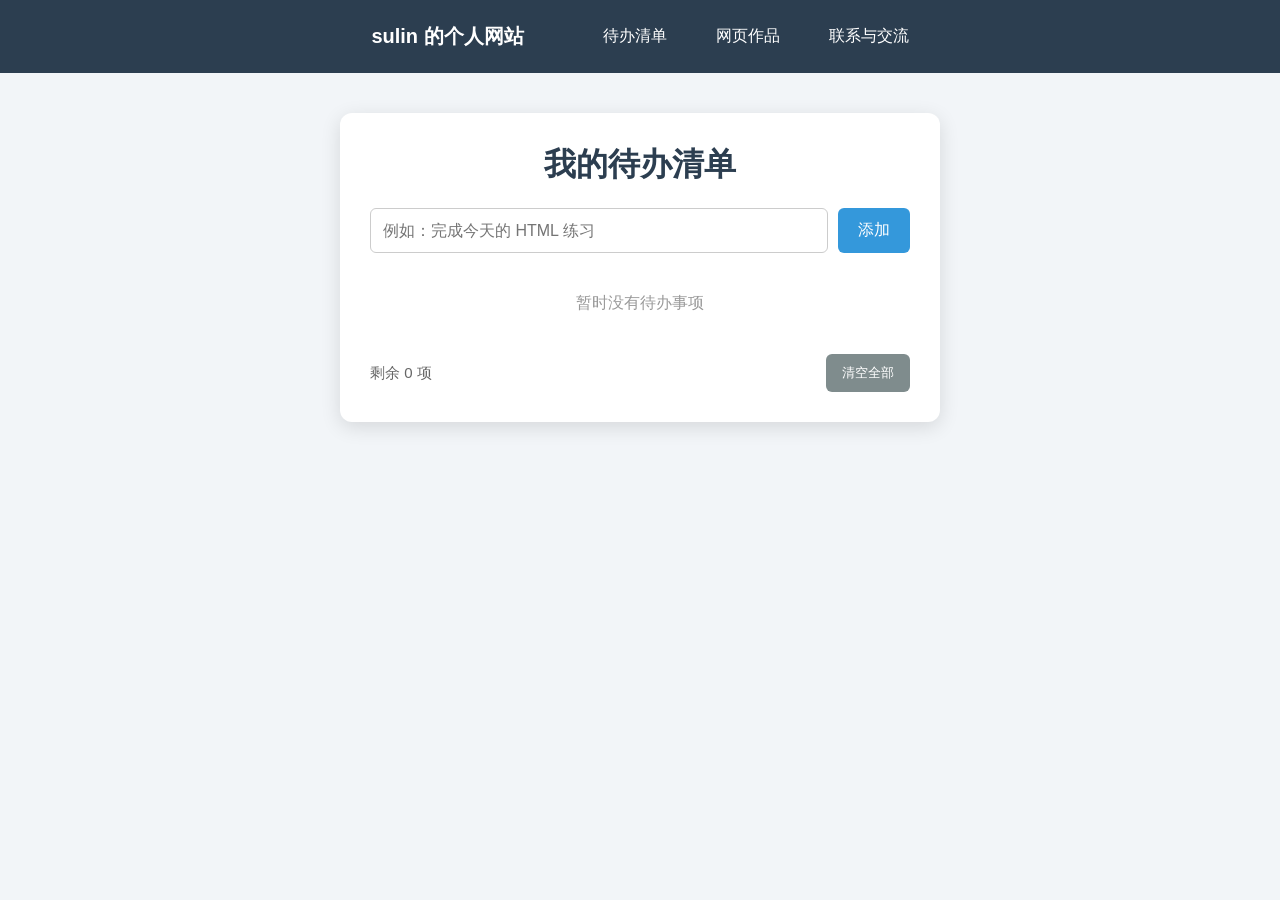
==== 1.html @ 032f975e "Improve sulin portfolio content and on-page SEO" ====
<!DOCTYPE html>
<html lang="zh-CN">

<head>

    <!-- 设置网页字符编码 -->
    <meta charset="UTF-8">

    <!-- 让网页适应手机、平板和电脑 -->
    <meta name="viewport" content="width=device-width, initial-scale=1.0">

    <!-- 浏览器标签页标题 -->
    <title>我的待办清单｜sulin 的 JavaScript 网页练习</title>
    <meta name="description" content="sulin 的 JavaScript 待办清单练习，支持添加任务、标记完成、删除任务和统计剩余事项。">
    <meta name="author" content="sulin">
    <link rel="canonical" href="https://sulin1122.github.io/1.html">

    <style>

        /* 清除浏览器默认的部分内外边距 */
        * {
            box-sizing: border-box; /* 宽度和高度包含内边距、边框 */
        }

        /* 设置整个页面 */
        body {
            margin: 0; /* 清除页面默认外边距 */
            font-family: Arial, sans-serif; /* 设置字体 */
            background-color: #f2f5f8; /* 设置页面背景颜色 */
            color: #333; /* 设置默认文字颜色 */
        }

        /* 设置网站头部 */
        header {
            background-color: #2c3e50; /* 设置头部背景颜色 */
            padding: 15px 20px; /* 设置头部上下和左右内边距 */
        }

        /* 设置导航栏 */
        nav {
            display: flex; /* 开启 Flex 布局 */
            justify-content: center; /* 让导航链接水平居中 */
            align-items: center; /* 让导航链接垂直居中 */
            gap: 25px; /* 设置导航链接之间的距离 */
            flex-wrap: wrap; /* 空间不足时允许换行 */
        }

        /* 设置导航栏链接 */
        nav a {
            color: white; /* 设置链接文字颜色 */
            text-decoration: none; /* 去掉链接下划线 */
            font-size: 16px; /* 设置文字大小 */
            padding: 8px 12px; /* 设置链接内边距 */
            border-radius: 5px; /* 设置圆角 */
        }

        /* 设置第一个网站名称链接 */
        nav a:first-child {
            font-size: 20px; /* 设置网站名称文字大小 */
            font-weight: bold; /* 设置文字加粗 */
            margin-right: 30px; /* 设置右侧距离 */
        }

        /* 鼠标移动到导航链接上时 */
        nav a:hover {
            background-color: #3498db; /* 改变链接背景颜色 */
        }

        /* 待办清单最外层区域 */
        .todo-container {
            width: 90%; /* 设置容器宽度 */
            max-width: 600px; /* 设置容器最大宽度 */
            margin: 40px auto; /* 设置上下外边距，并让容器水平居中 */
            padding: 30px; /* 设置容器内边距 */
            background-color: white; /* 设置容器背景颜色 */
            border-radius: 12px; /* 设置容器圆角 */
            box-shadow: 0 5px 20px rgba(0, 0, 0, 0.12); /* 设置容器阴影 */
        }

        /* 设置待办清单标题 */
        #header {
            margin-top: 0; /* 清除标题顶部外边距 */
            text-align: center; /* 让标题文字居中 */
            color: #2c3e50; /* 设置标题文字颜色 */
        }

        /* 输入框和添加按钮所在区域 */
        .input-area {
            display: flex; /* 开启 Flex 布局 */
            gap: 10px; /* 设置输入框和按钮之间的距离 */
            margin-bottom: 20px; /* 设置区域底部外边距 */
        }

        /* 设置待办事项输入框 */
        #todoInput {
            flex: 1; /* 让输入框占据剩余空间 */
            min-width: 0; /* 防止输入框在小屏幕中超出容器 */
            padding: 12px; /* 设置输入框内边距 */
            border: 1px solid #cccccc; /* 设置输入框边框 */
            border-radius: 6px; /* 设置输入框圆角 */
            font-size: 16px; /* 设置输入框文字大小 */
            outline: none; /* 去掉点击输入框时的默认轮廓 */
        }

        /* 点击待办事项输入框时 */
        #todoInput:focus {
            border-color: #3498db; /* 改变输入框边框颜色 */
            box-shadow: 0 0 5px rgba(52, 152, 219, 0.4); /* 添加蓝色阴影 */
        }

        /* 添加按钮 */
        #addButton {
            padding: 12px 20px; /* 设置按钮内边距 */
            border: none; /* 去掉按钮边框 */
            border-radius: 6px; /* 设置按钮圆角 */
            background-color: #3498db; /* 设置按钮背景颜色 */
            color: white; /* 设置按钮文字颜色 */
            font-size: 16px; /* 设置按钮文字大小 */
            cursor: pointer; /* 鼠标移动到按钮上时显示小手 */
        }

        /* 鼠标移动到添加按钮上时 */
        #addButton:hover {
            background-color: #2980b9; /* 改变按钮背景颜色 */
        }

        /* 待办事项列表 */
        #todoList {
            padding: 0; /* 清除列表默认内边距 */
            margin: 0; /* 清除列表默认外边距 */
            list-style: none; /* 去掉列表前面的圆点 */
        }

        /* 每一条待办事项 */
        .todo-item {
            display: flex; /* 开启 Flex 布局 */
            align-items: center; /* 让内容垂直居中 */
            gap: 10px; /* 设置内容之间的距离 */
            padding: 12px; /* 设置待办事项内边距 */
            margin-bottom: 10px; /* 设置待办事项底部距离 */
            background-color: #f7f9fa; /* 设置待办事项背景颜色 */
            border: 1px solid #e1e4e8; /* 设置待办事项边框 */
            border-radius: 6px; /* 设置待办事项圆角 */
        }

        /* 设置复选框 */
        .todo-checkbox {
            width: 20px; /* 设置复选框宽度 */
            height: 20px; /* 设置复选框高度 */
            cursor: pointer; /* 鼠标移动到复选框时显示小手 */
        }

        /* 设置待办事项文字 */
        .todo-text {
            flex: 1; /* 让文字占据剩余空间 */
            word-break: break-all; /* 文字太长时自动换行 */
        }

        /* 待办事项完成后的文字样式 */
        .completed .todo-text {
            color: #999; /* 设置完成后的文字颜色 */
            text-decoration: line-through; /* 给完成的文字添加删除线 */
        }

        /* 删除按钮 */
        .delete-button {
            padding: 7px 12px; /* 设置按钮内边距 */
            border: none; /* 去掉按钮边框 */
            border-radius: 5px; /* 设置按钮圆角 */
            background-color: #e74c3c; /* 设置按钮背景颜色 */
            color: white; /* 设置按钮文字颜色 */
            cursor: pointer; /* 鼠标移动到按钮上时显示小手 */
        }

        /* 鼠标移动到删除按钮上时 */
        .delete-button:hover {
            background-color: #c0392b; /* 改变删除按钮背景颜色 */
        }

        /* 清单底部区域 */
        .todo-footer {
            display: flex; /* 开启 Flex 布局 */
            justify-content: space-between; /* 让统计文字和按钮分别位于两侧 */
            align-items: center; /* 让内容垂直居中 */
            gap: 15px; /* 设置内容之间的距离 */
            margin-top: 20px; /* 设置顶部外边距 */
        }

        /* 剩余任务数量文字 */
        #todoCount {
            color: #666; /* 设置文字颜色 */
            font-size: 15px; /* 设置文字大小 */
        }

        /* 清空全部按钮 */
        #clearButton {
            padding: 10px 16px; /* 设置按钮内边距 */
            border: none; /* 去掉按钮边框 */
            border-radius: 6px; /* 设置按钮圆角 */
            background-color: #7f8c8d; /* 设置按钮背景颜色 */
            color: white; /* 设置按钮文字颜色 */
            cursor: pointer; /* 鼠标移动到按钮上时显示小手 */
        }

        /* 鼠标移动到清空按钮上时 */
        #clearButton:hover {
            background-color: #626e70; /* 改变按钮背景颜色 */
        }

        /* 没有待办事项时显示的提示文字 */
        #emptyMessage {
            text-align: center; /* 让提示文字居中 */
            color: #999; /* 设置提示文字颜色 */
            padding: 20px 0; /* 设置提示文字上下内边距 */
        }

        /* 手机屏幕适配 */
        @media screen and (max-width: 480px) {

            /* 修改导航栏方向 */
            nav {
                gap: 8px; /* 减少导航链接之间的距离 */
            }

            /* 修改网站名称链接 */
            nav a:first-child {
                width: 100%; /* 让网站名称独占一行 */
                margin-right: 0; /* 清除右侧外边距 */
                text-align: center; /* 让网站名称居中 */
            }

            /* 修改清单容器 */
            .todo-container {
                margin: 25px auto; /* 减少容器上下外边距 */
                padding: 20px; /* 减少容器内边距 */
            }

            /* 修改输入区域 */
            .input-area {
                flex-direction: column; /* 让输入框和按钮上下排列 */
            }

            /* 修改底部区域 */
            .todo-footer {
                flex-direction: column; /* 让统计文字和清空按钮上下排列 */
            }

            /* 修改清空按钮 */
            #clearButton {
                width: 100%; /* 让清空按钮占满一行 */
            }
        }

    </style>

</head>

<body>

    <!-- 网站顶部区域 -->
    <header>

        <!-- 导航栏 -->
        <nav aria-label="待办清单导航">
            <a href="./index.html">sulin 的个人网站</a>
            <a href="#header">待办清单</a>
            <a href="./index.html#works">网页作品</a>
            <a href="./index.html#contact">联系与交流</a>
        </nav>

    </header>

    <!-- 待办清单主体区域 -->
    <main class="todo-container">

        <!-- 待办清单标题 -->
        <h1 id="header">我的待办清单</h1>

        <!-- 输入框和添加按钮 -->
        <div class="input-area">

            <!-- 输入待办事项的输入框 -->
            <input type="text" id="todoInput" placeholder="例如：完成今天的 HTML 练习" aria-label="新的待办事项"
              maxlength="100">

            <!-- 点击按钮添加待办事项 -->
            <button type="button" id="addButton">添加</button>

        </div>
  

        <!-- 没有任务时显示的提示 -->
        <p id="emptyMessage">暂时没有待办事项</p>

        <!-- 待办事项会通过 JavaScript 添加到这里 -->
        <ul id="todoList"></ul>

        <!-- 待办清单底部区域 -->
        <div class="todo-footer">

            <!-- 显示剩余未完成任务数量 -->
            <span id="todoCount">剩余 0 项</span>

            <!-- 点击按钮清空所有待办事项 -->
            <button type="button" id="clearButton">清空全部</button>

        </div>

    </main>

    <script>

        // 找到待办事项输入框
        const todoInput = document.getElementById("todoInput");

        // 找到添加按钮
        const addButton = document.getElementById("addButton");

        // 找到待办事项列表
        const todoList = document.getElementById("todoList");

        // 找到清空全部按钮
        const clearButton = document.getElementById("clearButton");

        // 找到剩余任务数量文字
        const todoCount = document.getElementById("todoCount");

        // 找到没有任务时的提示文字
        const emptyMessage = document.getElementById("emptyMessage");


        // 创建添加待办事项的函数
        function addTodo() {

            // 获取输入框中的内容，并使用 trim() 去掉前后空格
            const todoText = todoInput.value.trim();

            // 判断输入框是否为空
            if (todoText === "") {

                // 输入框为空时弹出提示
                alert("请输入待办事项！");

                // 让光标回到输入框
                todoInput.focus();

                // 停止继续执行函数
                return;
            }

            // 创建一个新的 li 列表项目
            const todoItem = document.createElement("li");

            // 给 li 添加 todo-item 类名
            todoItem.className = "todo-item";


            // 创建一个复选框
            const checkbox = document.createElement("input");

            // 设置 input 的类型为 checkbox
            checkbox.type = "checkbox";

            // 给复选框添加类名
            checkbox.className = "todo-checkbox";
            checkbox.setAttribute("aria-label", "标记完成：" + todoText);


            // 创建一个 span，用来显示待办事项文字
            const textSpan = document.createElement("span");

            // 给 span 添加类名
            textSpan.className = "todo-text";

            // 把用户输入的内容放进 span
            textSpan.textContent = todoText;


            // 创建删除按钮
            const deleteButton = document.createElement("button");

            // 设置按钮类型
            deleteButton.type = "button";

            // 设置删除按钮上的文字
            deleteButton.textContent = "删除";
            deleteButton.setAttribute("aria-label", "删除任务：" + todoText);

            // 给删除按钮添加类名
            deleteButton.className = "delete-button";


            // 把复选框添加到 li 中
            todoItem.appendChild(checkbox);

            // 把待办事项文字添加到 li 中
            todoItem.appendChild(textSpan);

            // 把删除按钮添加到 li 中
            todoItem.appendChild(deleteButton);

            // 把完整的 li 添加到待办事项列表中
            todoList.appendChild(todoItem);


            // 监听复选框的变化
            checkbox.addEventListener("change", function () {

                // 根据复选框状态添加或者移除 completed 类名
                todoItem.classList.toggle("completed", checkbox.checked);

                // 更新剩余任务数量
                updateTodoCount();
            });


            // 监听删除按钮的点击事件
            deleteButton.addEventListener("click", function () {

                // 从列表中删除当前待办事项
                todoItem.remove();

                // 更新剩余任务数量
                updateTodoCount();
            });


            // 清空输入框
            todoInput.value = "";

            // 让光标回到输入框
            todoInput.focus();

            // 更新剩余任务数量
            updateTodoCount();
        }


        // 创建更新剩余任务数量的函数
        function updateTodoCount() {

            // 找到所有没有被勾选的复选框
            const unfinishedTodos = todoList.querySelectorAll(
                ".todo-checkbox:not(:checked)"
            );

            // 找到当前所有待办事项
            const allTodos = todoList.querySelectorAll(".todo-item");

            // 显示剩余未完成任务的数量
            todoCount.textContent = "剩余 " + unfinishedTodos.length + " 项";

            // 如果没有待办事项，就显示提示文字
            if (allTodos.length === 0) {
                emptyMessage.style.display = "block";
            } else {
                emptyMessage.style.display = "none";
            }
        }


        // 点击添加按钮时执行 addTodo 函数
        addButton.addEventListener("click", addTodo);


        // 监听输入框的键盘按键
        todoInput.addEventListener("keydown", function (event) {

            // 判断用户按下的是否是回车键
            if (event.key === "Enter") {

                // 执行添加待办事项函数
                addTodo();
            }
        });


        // 点击清空全部按钮时
        clearButton.addEventListener("click", function () {

            // 判断当前是否没有待办事项
            if (todoList.children.length === 0) {

                // 没有待办事项时显示提示
                alert("当前没有可以清空的待办事项！");

                // 停止继续执行
                return;
            }

            // 弹出确认窗口，防止误操作
            const confirmClear = confirm("确定要清空全部待办事项吗？");

            // 如果用户点击“确定”
            if (confirmClear) {

                // 清空列表中的所有内容
                todoList.innerHTML = "";

                // 更新剩余任务数量和提示文字
                updateTodoCount();
            }
        });


        // 页面打开时先更新一次任务数量
        updateTodoCount();

    </script>

</body>

</html>
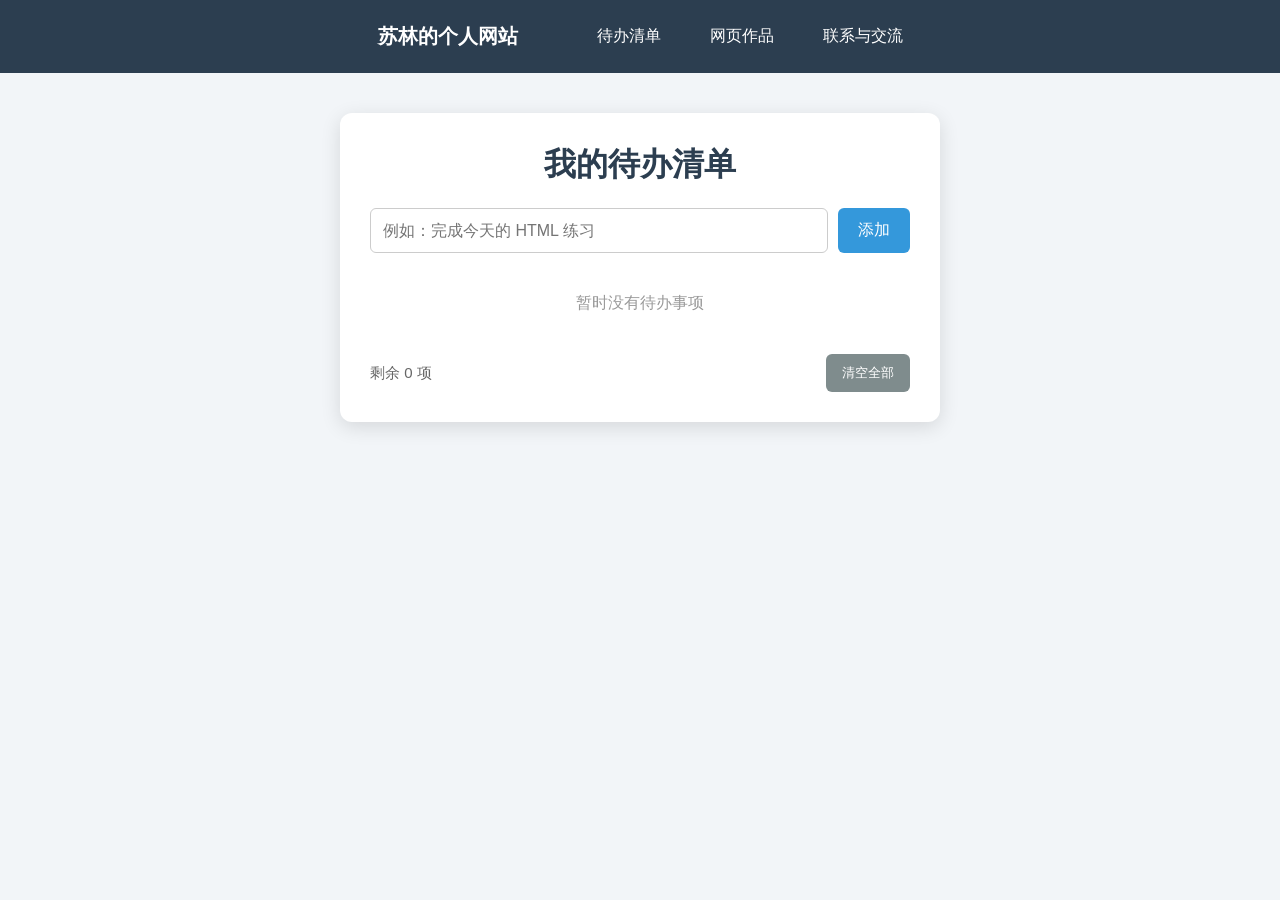
==== commit 7ddf5209: "Use 苏林 as the portfolio display name" ====
--- a/1.html
+++ b/1.html
@@ -10,9 +10,9 @@
     <meta name="viewport" content="width=device-width, initial-scale=1.0">
 
     <!-- 浏览器标签页标题 -->
-    <title>我的待办清单｜sulin 的 JavaScript 网页练习</title>
-    <meta name="description" content="sulin 的 JavaScript 待办清单练习，支持添加任务、标记完成、删除任务和统计剩余事项。">
-    <meta name="author" content="sulin">
+    <title>我的待办清单｜苏林的 JavaScript 网页练习</title>
+    <meta name="description" content="苏林的 JavaScript 待办清单练习，支持添加任务、标记完成、删除任务和统计剩余事项。">
+    <meta name="author" content="苏林">
     <link rel="canonical" href="https://sulin1122.github.io/1.html">
 
     <style>
@@ -262,7 +262,7 @@
 
         <!-- 导航栏 -->
         <nav aria-label="待办清单导航">
-            <a href="./index.html">sulin 的个人网站</a>
+            <a href="./index.html">苏林的个人网站</a>
             <a href="#header">待办清单</a>
             <a href="./index.html#works">网页作品</a>
             <a href="./index.html#contact">联系与交流</a>
